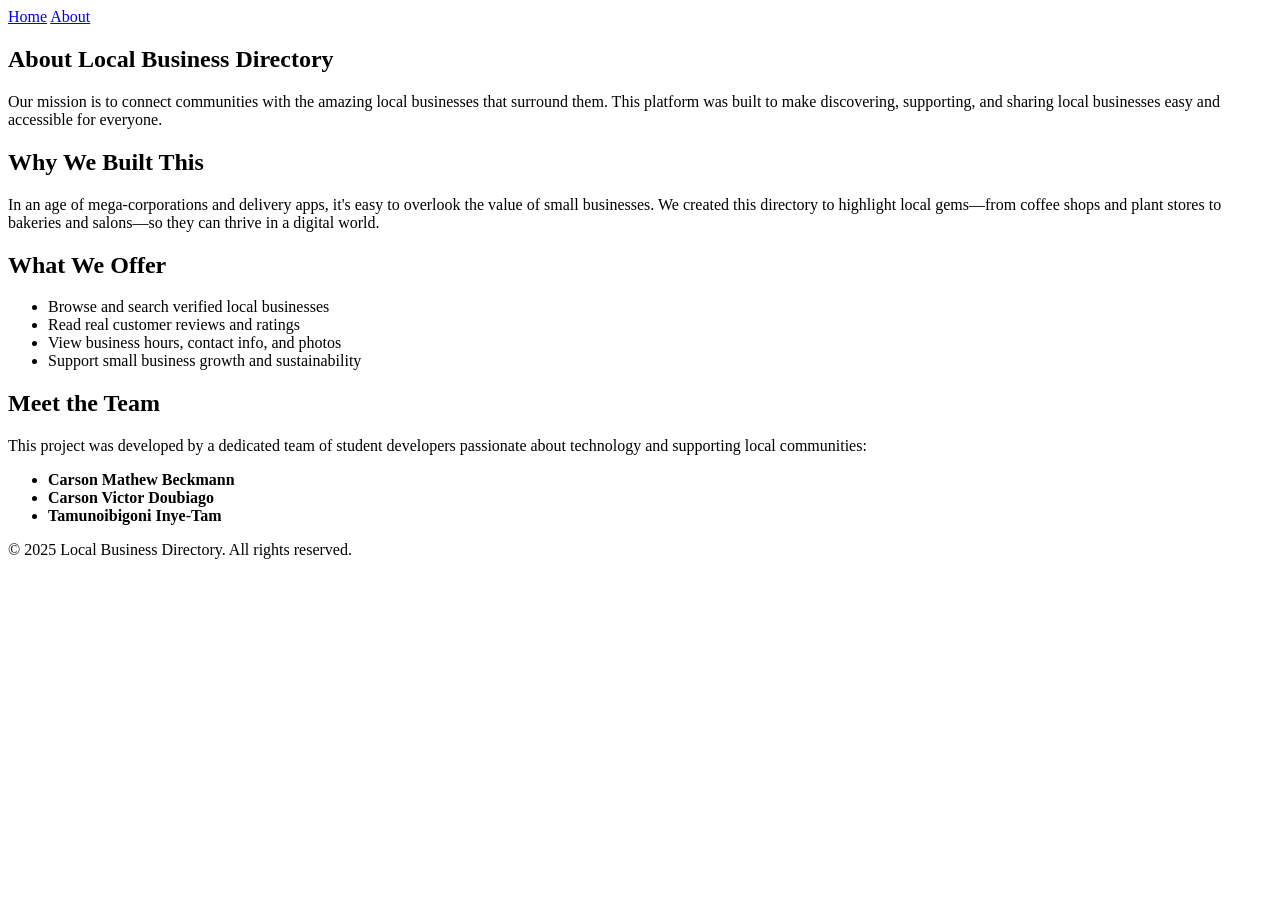
==== about.html @ 63d0f74f "created about html" ====
<!DOCTYPE html>
<html lang="en">
<head>
  <meta charset="UTF-8" />
  <meta name="viewport" content="width=device-width, initial-scale=1.0"/>
  <title>About Us - Local Business Directory</title>
  <link rel="stylesheet" href="styles/about.css" />
</head>
<body>
  <header>
    <nav>
      <a href="main.html">Home</a>
      <a href="about.html" class="active">About</a>
    </nav>
  </header>

  <main class="about-container">
    <section class="intro">
      <h1>About Local Business Directory</h1>
      <p>
        Our mission is to connect communities with the amazing local businesses that surround them.
        This platform was built to make discovering, supporting, and sharing local businesses easy and accessible for everyone.
      </p>
    </section>

    <section class="our-story">
      <h2>Why We Built This</h2>
      <p>
        In an age of mega-corporations and delivery apps, it's easy to overlook the value of small businesses.
        We created this directory to highlight local gems—from coffee shops and plant stores to bakeries and salons—so they can thrive in a digital world.
      </p>
    </section>

    <section class="features">
      <h2>What We Offer</h2>
      <ul>
        <li>Browse and search verified local businesses</li>
        <li>Read real customer reviews and ratings</li>
        <li>View business hours, contact info, and photos</li>
        <li>Support small business growth and sustainability</li>
      </ul>
    </section>

    <section class="team">
      <h2>Meet the Team</h2>
      <p>This project was developed by a dedicated team of student developers passionate about technology and supporting local communities:</p>
      <ul>
        <li><strong>Carson Mathew Beckmann</strong></li>
        <li><strong>Carson Victor Doubiago</strong></li>
        <li><strong>Tamunoibigoni Inye-Tam</strong></li>
      </ul>
    </section>
  </main>

  <footer>
    <p>&copy; 2025 Local Business Directory. All rights reserved.</p>
  </footer>
</body>
</html>
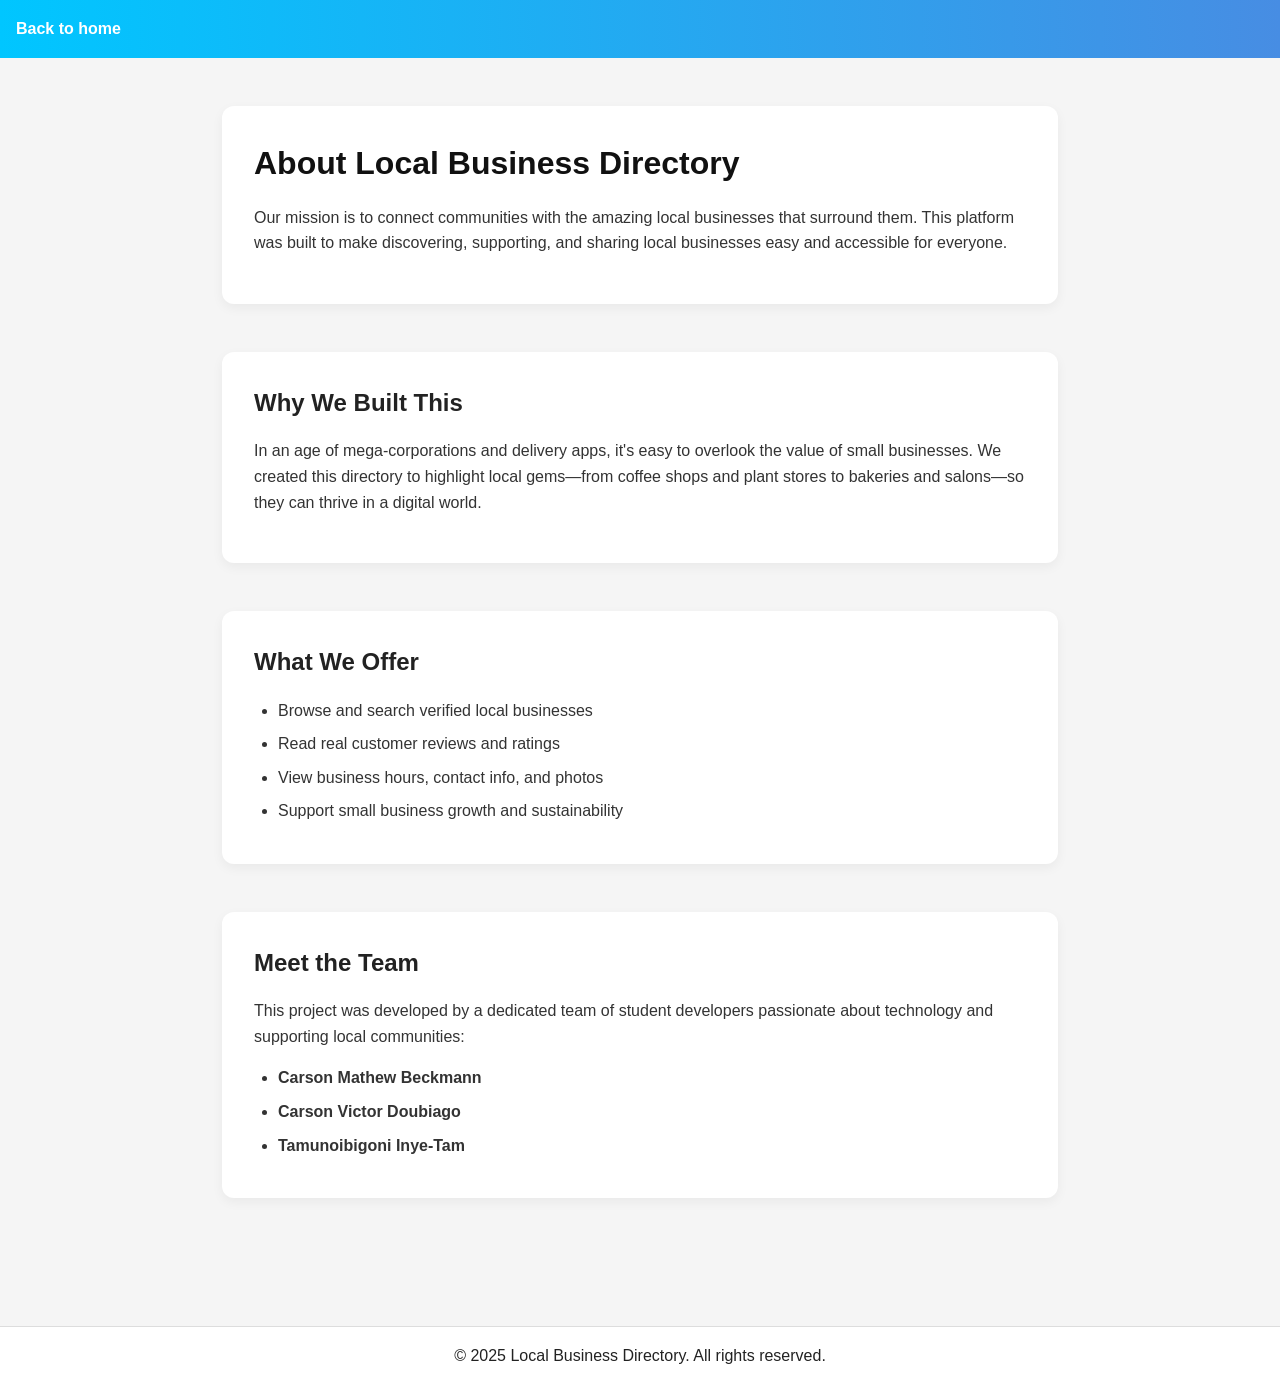
==== commit e40121c7: "Created styling for the about page" ====
--- a/about.html
+++ b/about.html
@@ -4,13 +4,12 @@
   <meta charset="UTF-8" />
   <meta name="viewport" content="width=device-width, initial-scale=1.0"/>
   <title>About Us - Local Business Directory</title>
-  <link rel="stylesheet" href="styles/about.css" />
+  <link rel="stylesheet" href="styles/about/about.css" />
 </head>
 <body>
   <header>
     <nav>
-      <a href="main.html">Home</a>
-      <a href="about.html" class="active">About</a>
+      <a href="index.html">Back to home</a>
     </nav>
   </header>
 
--- a/styles/about/about.css
+++ b/styles/about/about.css
@@ -0,0 +1,102 @@
+* {
+  margin: 0;
+  padding: 0;
+  box-sizing: border-box;
+}
+
+html {
+  scroll-behavior: smooth;
+}
+
+body {
+  font-family: 'Segoe UI', sans-serif;
+  line-height: 1.6;
+  background-color: #f5f5f5;
+  color: #333;
+  min-height: 100vh;
+  display: flex;
+  flex-direction: column;
+}
+
+header {
+  background-image: linear-gradient(90deg, #00c6ff, #478de3);
+  color: white;
+  padding: 1rem;
+  text-align: center;
+}
+
+nav {
+  display: flex;
+  justify-content: start;
+  gap: 2rem;
+}
+
+nav a {
+  color: white;
+  text-decoration: none;
+  font-weight: bold;
+  font-size: 1rem;
+}
+
+nav a:hover,
+nav a.active {
+  text-decoration: underline;
+}
+
+/* Main container */
+.about-container {
+  padding: 3rem 2rem;
+  max-width: 900px;
+  margin: 0 auto;
+  flex: 1;
+}
+
+/* Section styling */
+.about-container section {
+  margin-bottom: 3rem;
+  background: #fff;
+  border-radius: 12px;
+  padding: 2rem;
+  box-shadow: 0 4px 12px rgba(0,0,0,0.05);
+}
+
+/* Headings */
+.about-container h1 {
+  font-size: 2rem;
+  color: #111;
+  margin-bottom: 1rem;
+}
+
+.about-container h2 {
+  font-size: 1.5rem;
+  color: #222;
+  margin-bottom: 1rem;
+}
+
+/* Paragraphs */
+.about-container p {
+  font-size: 1rem;
+  margin-bottom: 1rem;
+}
+
+/* Lists */
+.about-container ul {
+  list-style: disc;
+  padding-left: 1.5rem;
+  font-size: 1rem;
+  color: #333;
+}
+
+.about-container li {
+  margin-bottom: 0.5rem;
+}
+
+/* Footer */
+footer {
+  background: #fff;
+  color: #222;
+  text-align: center;
+  padding: 1rem;
+  margin-top: 2rem;
+  border-top: 1px solid #ddd;
+}
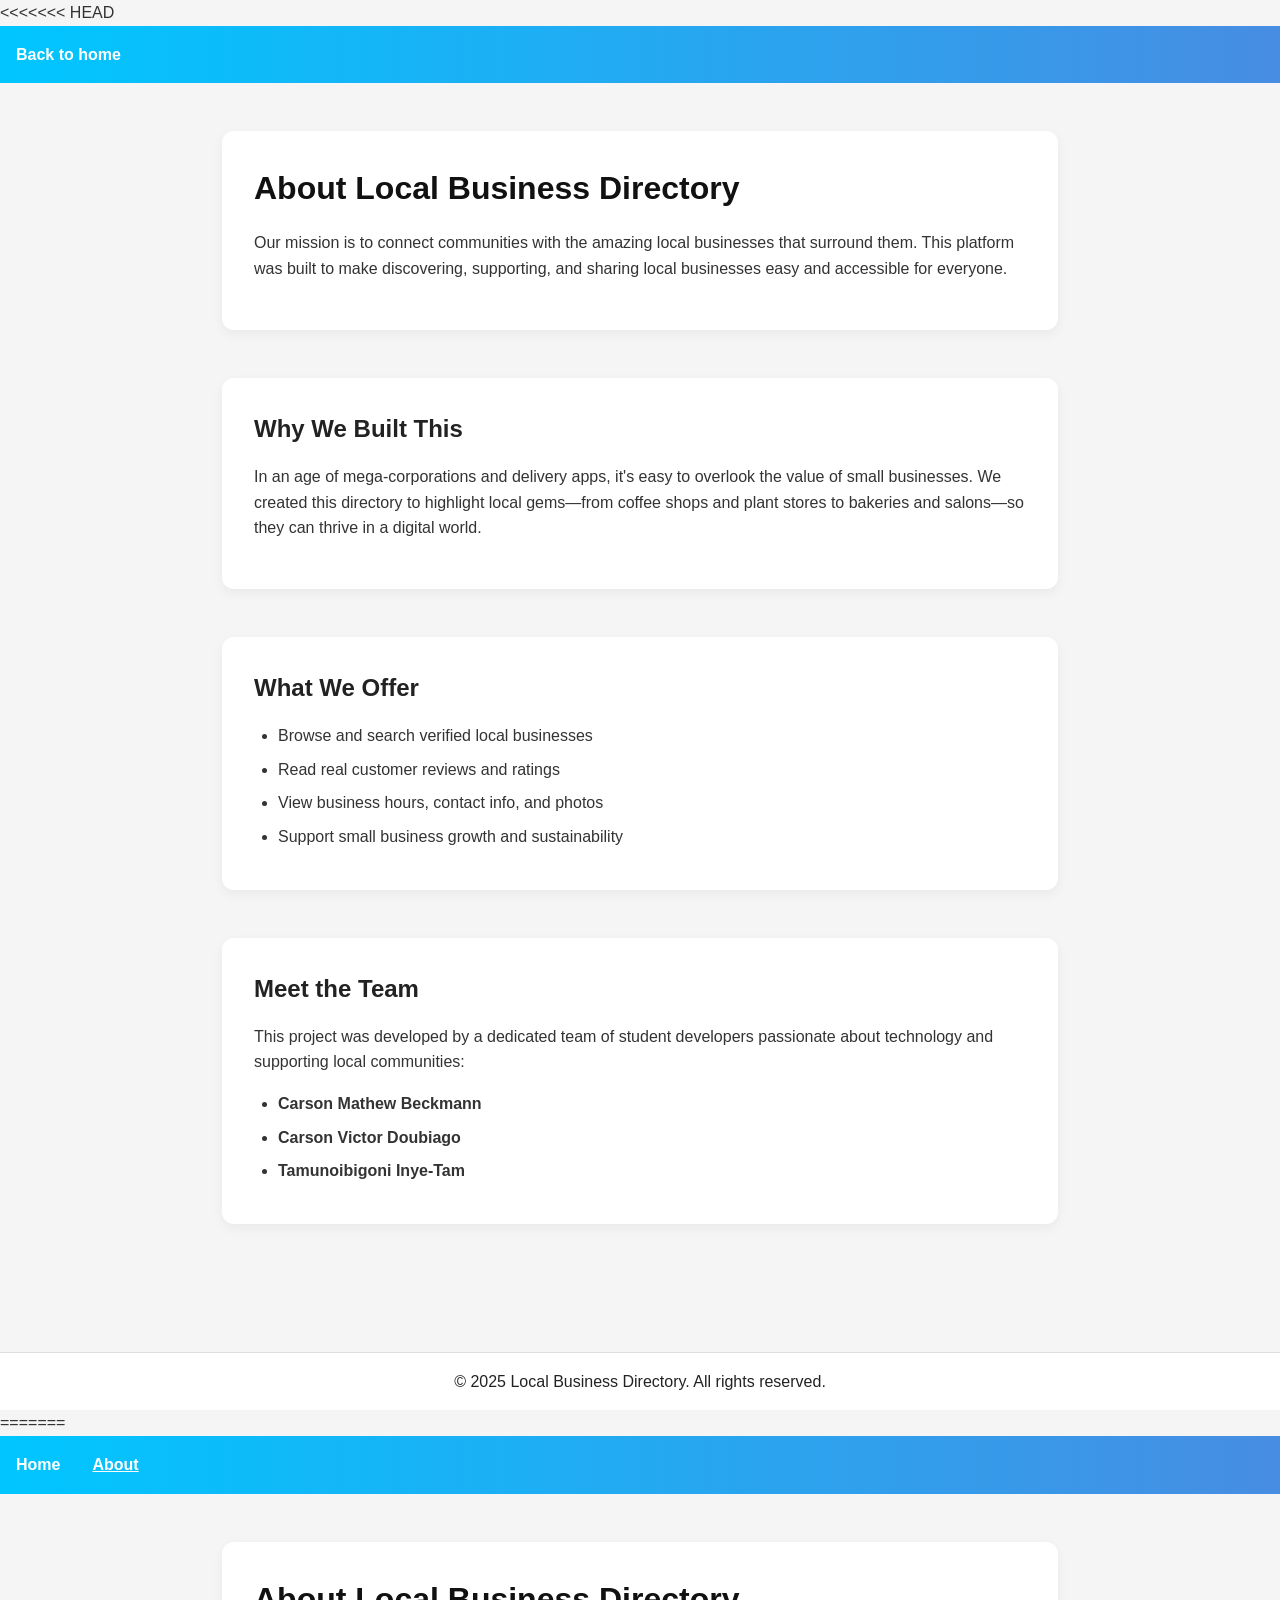
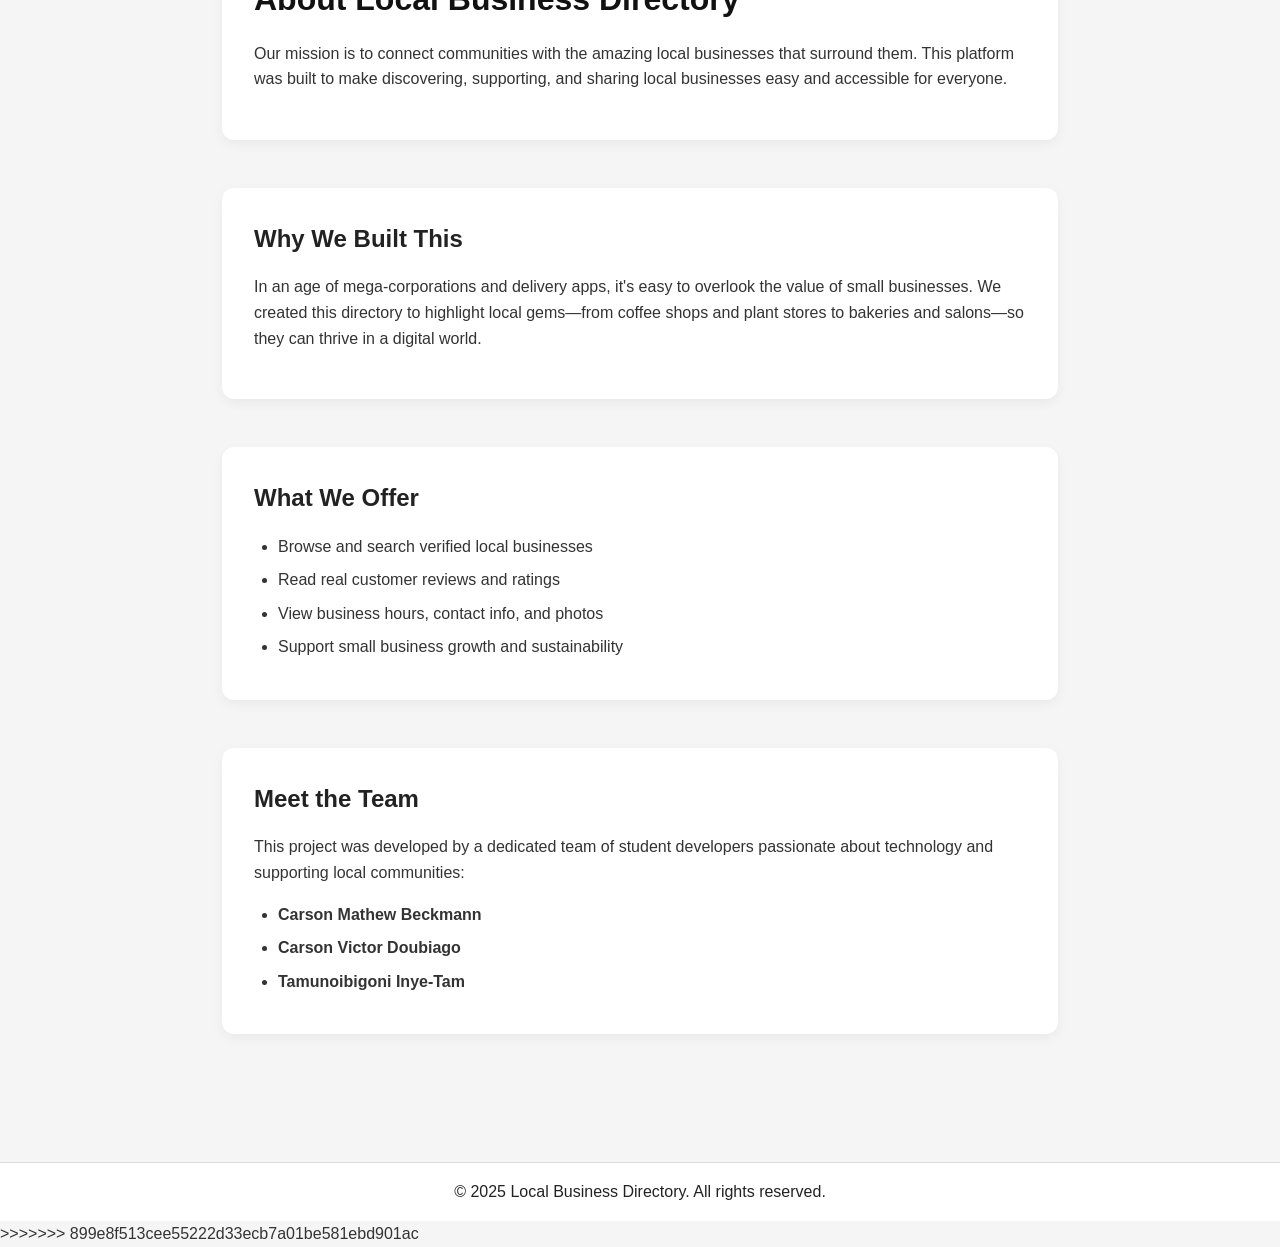
==== commit e627f4de: "Merge branch 'main' of https://github.com/Ibigoni/local-business-directory-website" ====
--- a/about.html
+++ b/about.html
@@ -1,3 +1,4 @@
+<<<<<<< HEAD
 <!DOCTYPE html>
 <html lang="en">
 <head>
@@ -55,4 +56,66 @@
     <p>&copy; 2025 Local Business Directory. All rights reserved.</p>
   </footer>
 </body>
-</html>+</html>
+=======
+<!DOCTYPE html>
+<html lang="en">
+<head>
+  <meta charset="UTF-8" />
+  <meta name="viewport" content="width=device-width, initial-scale=1.0"/>
+  <title>About Us - Local Business Directory</title>
+  <link rel="stylesheet" href="styles/about.css" />
+</head>
+<body>
+  <header>
+    <nav>
+      <a href="index.html">Home</a>
+      <a href="about.html" class="active">About</a>
+    </nav>
+  </header>
+
+  <main class="about-container">
+    <section class="intro">
+      <h1>About Local Business Directory</h1>
+      <p>
+        Our mission is to connect communities with the amazing local businesses that surround them.
+        This platform was built to make discovering, supporting, and sharing local businesses easy and accessible for everyone.
+      </p>
+    </section>
+
+    <section class="our-story">
+      <h2>Why We Built This</h2>
+      <p>
+        In an age of mega-corporations and delivery apps, it's easy to overlook the value of small businesses.
+        We created this directory to highlight local gems—from coffee shops and plant stores to bakeries and salons—so they can thrive in a digital world.
+      </p>
+    </section>
+
+    <section class="features">
+      <h2>What We Offer</h2>
+      <ul>
+        <li>Browse and search verified local businesses</li>
+        <li>Read real customer reviews and ratings</li>
+        <li>View business hours, contact info, and photos</li>
+        <li>Support small business growth and sustainability</li>
+      </ul>
+    </section>
+
+    <section class="team">
+      <h2>Meet the Team</h2>
+      <p>This project was developed by a dedicated team of student developers passionate about technology and supporting local communities:</p>
+      <ul>
+        <li><strong>Carson Mathew Beckmann</strong></li>
+        <li><strong>Carson Victor Doubiago</strong></li>
+        <li><strong>Tamunoibigoni Inye-Tam</strong></li>
+      </ul>
+    </section>
+  </main>
+
+  <footer>
+    <p>&copy; 2025 Local Business Directory. All rights reserved.</p>
+  </footer>
+</body>
+</html>
+
+>>>>>>> 899e8f513cee55222d33ecb7a01be581ebd901ac
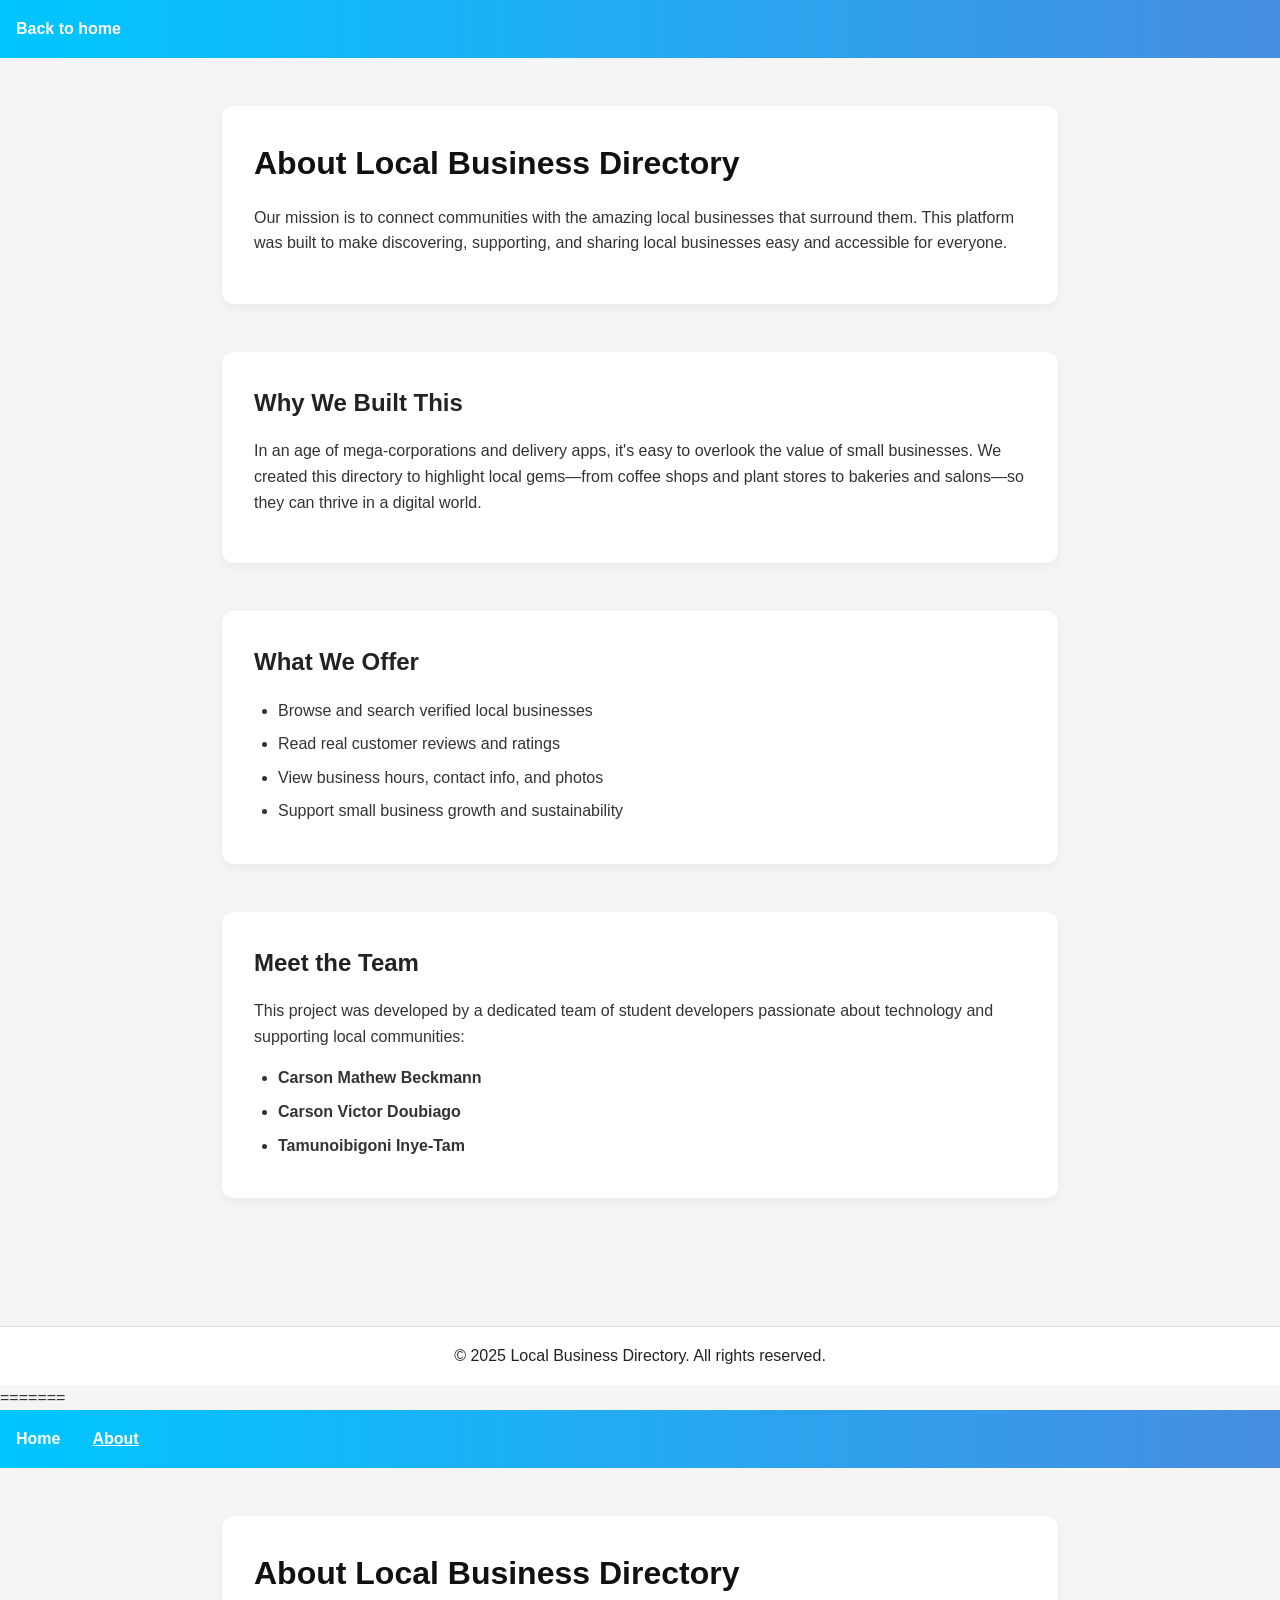
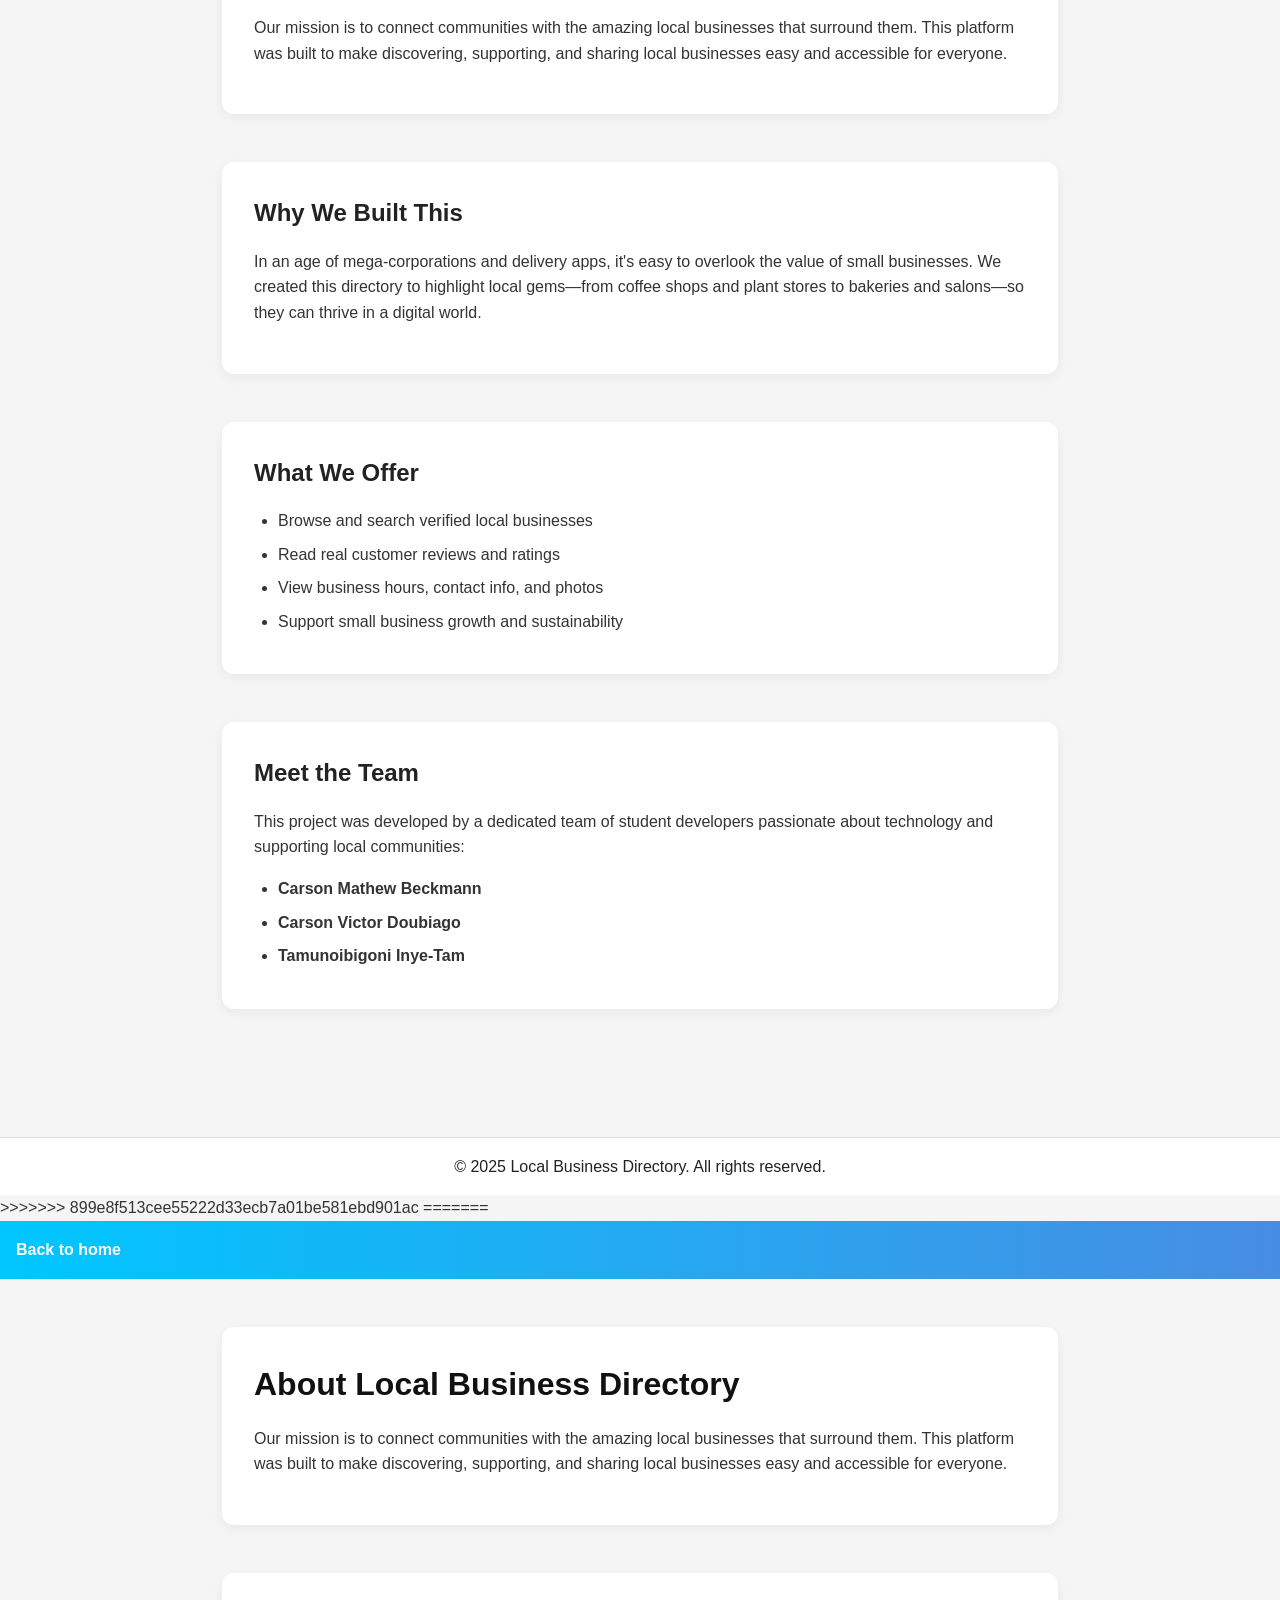
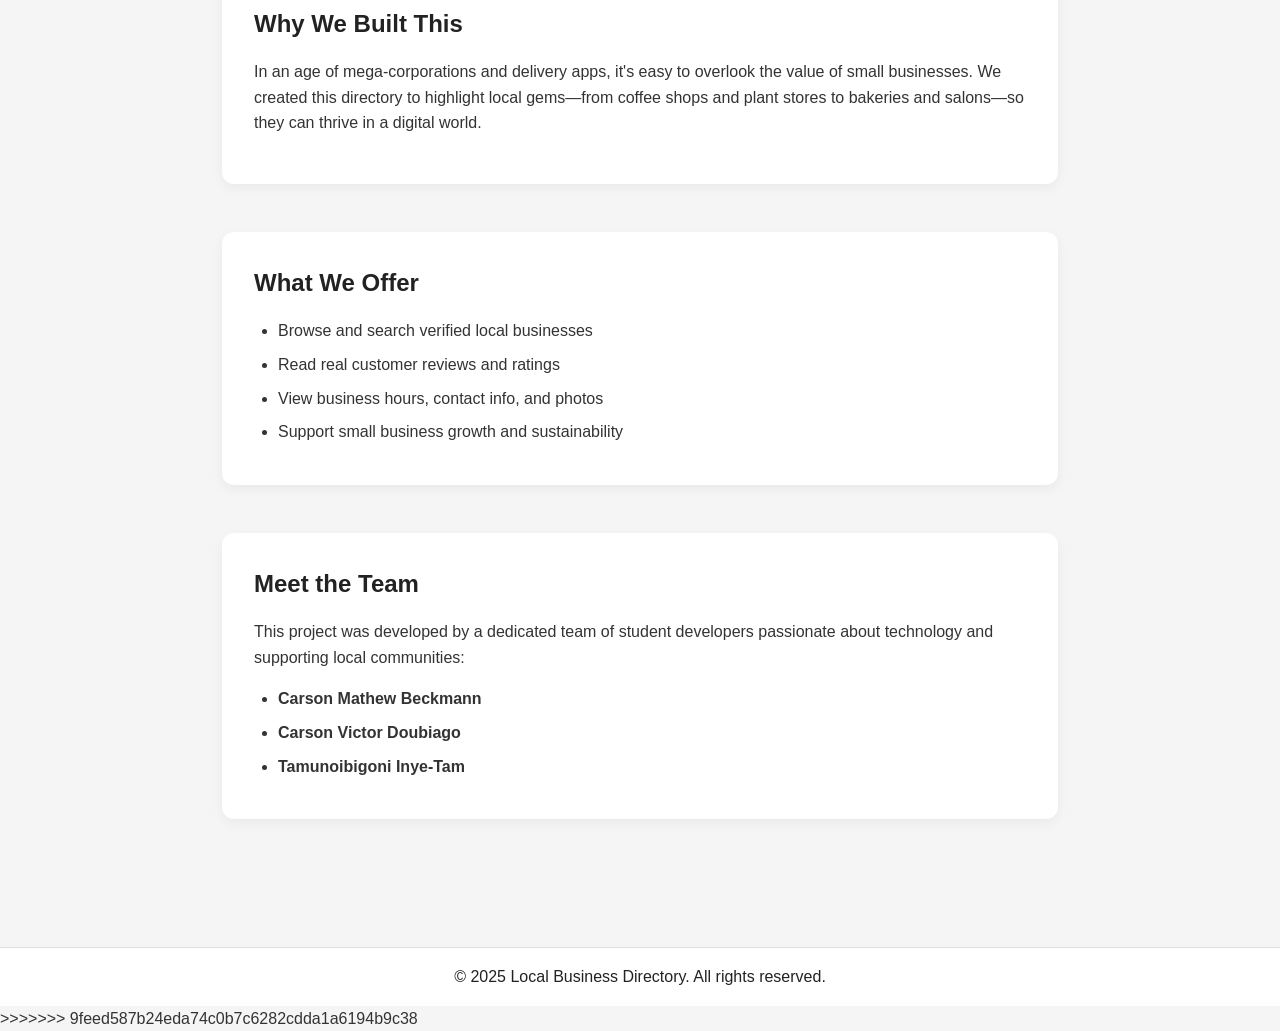
==== commit abf6006f: "Merge branch 'main' of https://github.com/Ibigoni/local-business-directory-website" ====
--- a/about.html
+++ b/about.html
@@ -1,4 +1,3 @@
-<<<<<<< HEAD
 <!DOCTYPE html>
 <html lang="en">
 <head>
@@ -119,3 +118,63 @@
 </html>
 
 >>>>>>> 899e8f513cee55222d33ecb7a01be581ebd901ac
+=======
+<!DOCTYPE html>
+<html lang="en">
+<head>
+  <meta charset="UTF-8" />
+  <meta name="viewport" content="width=device-width, initial-scale=1.0"/>
+  <title>About Us - Local Business Directory</title>
+  <link rel="stylesheet" href="styles/about/about.css" />
+</head>
+<body>
+  <header>
+    <nav>
+      <a href="index.html">Back to home</a>
+    </nav>
+  </header>
+
+  <main class="about-container">
+    <section class="intro">
+      <h1>About Local Business Directory</h1>
+      <p>
+        Our mission is to connect communities with the amazing local businesses that surround them.
+        This platform was built to make discovering, supporting, and sharing local businesses easy and accessible for everyone.
+      </p>
+    </section>
+
+    <section class="our-story">
+      <h2>Why We Built This</h2>
+      <p>
+        In an age of mega-corporations and delivery apps, it's easy to overlook the value of small businesses.
+        We created this directory to highlight local gems—from coffee shops and plant stores to bakeries and salons—so they can thrive in a digital world.
+      </p>
+    </section>
+
+    <section class="features">
+      <h2>What We Offer</h2>
+      <ul>
+        <li>Browse and search verified local businesses</li>
+        <li>Read real customer reviews and ratings</li>
+        <li>View business hours, contact info, and photos</li>
+        <li>Support small business growth and sustainability</li>
+      </ul>
+    </section>
+
+    <section class="team">
+      <h2>Meet the Team</h2>
+      <p>This project was developed by a dedicated team of student developers passionate about technology and supporting local communities:</p>
+      <ul>
+        <li><strong>Carson Mathew Beckmann</strong></li>
+        <li><strong>Carson Victor Doubiago</strong></li>
+        <li><strong>Tamunoibigoni Inye-Tam</strong></li>
+      </ul>
+    </section>
+  </main>
+
+  <footer>
+    <p>&copy; 2025 Local Business Directory. All rights reserved.</p>
+  </footer>
+</body>
+</html>
+>>>>>>> 9feed587b24eda74c0b7c6282cdda1a6194b9c38
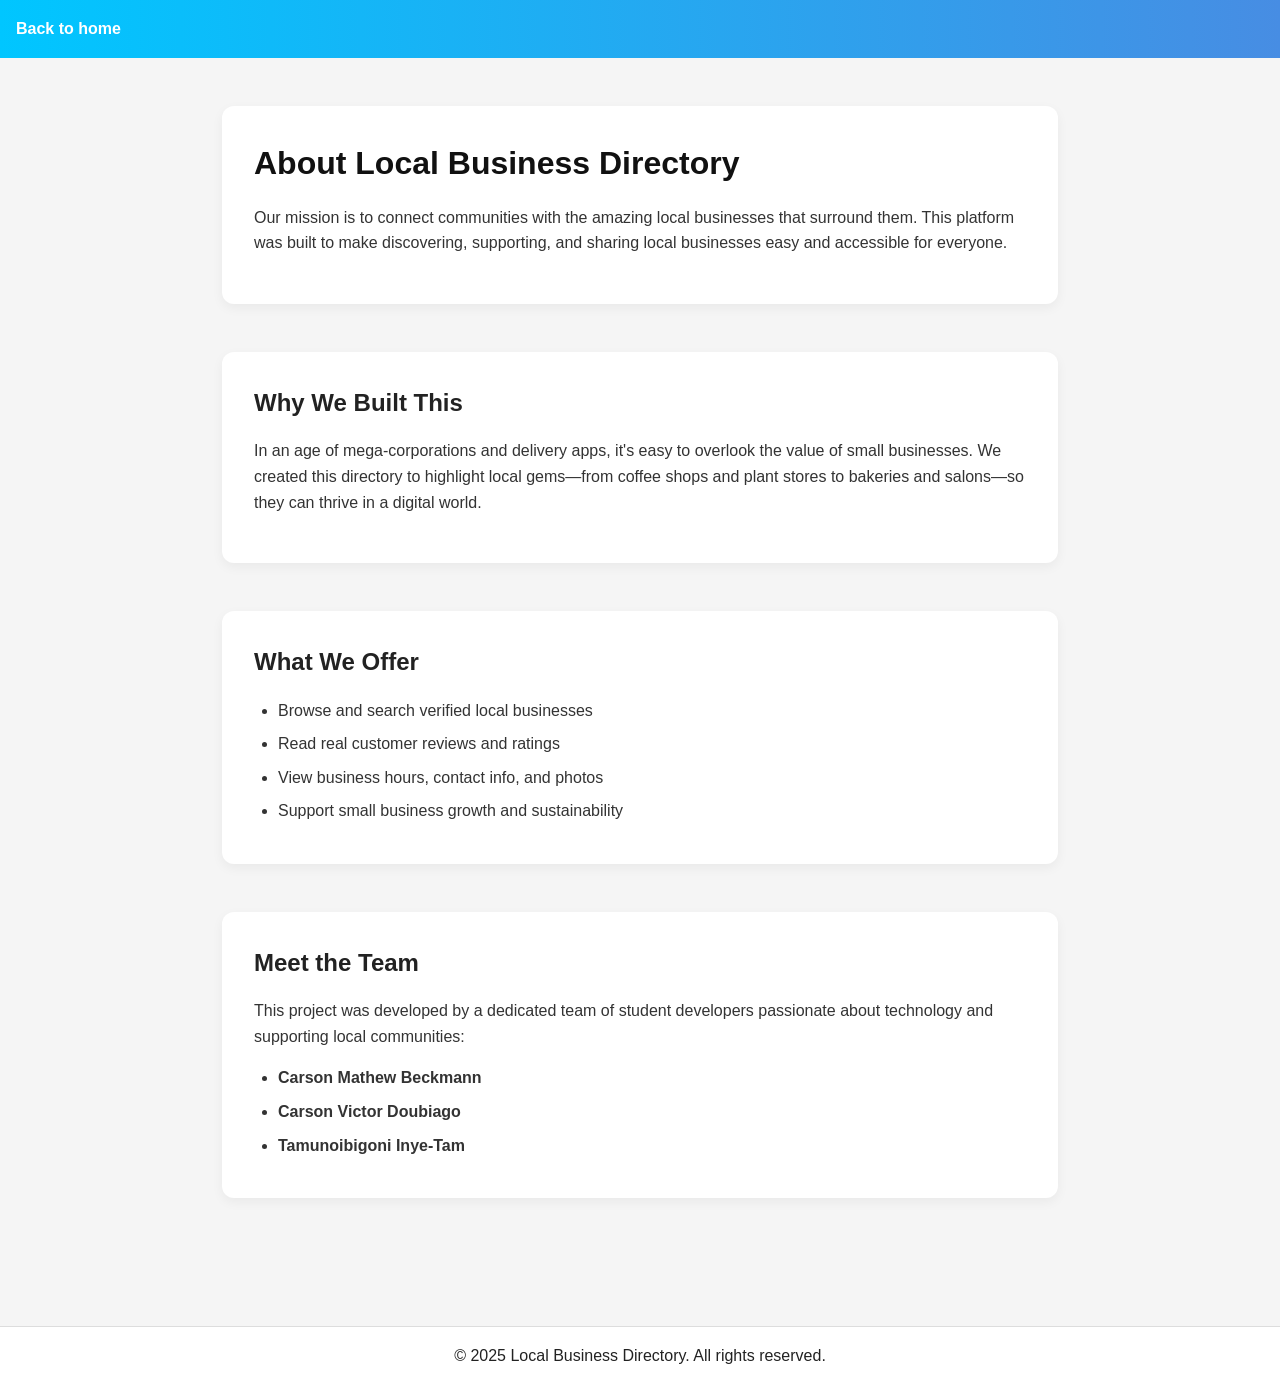
==== commit cb90732d: "Update about.html" ====
--- a/about.html
+++ b/about.html
@@ -56,125 +56,3 @@
   </footer>
 </body>
 </html>
-=======
-<!DOCTYPE html>
-<html lang="en">
-<head>
-  <meta charset="UTF-8" />
-  <meta name="viewport" content="width=device-width, initial-scale=1.0"/>
-  <title>About Us - Local Business Directory</title>
-  <link rel="stylesheet" href="styles/about.css" />
-</head>
-<body>
-  <header>
-    <nav>
-      <a href="index.html">Home</a>
-      <a href="about.html" class="active">About</a>
-    </nav>
-  </header>
-
-  <main class="about-container">
-    <section class="intro">
-      <h1>About Local Business Directory</h1>
-      <p>
-        Our mission is to connect communities with the amazing local businesses that surround them.
-        This platform was built to make discovering, supporting, and sharing local businesses easy and accessible for everyone.
-      </p>
-    </section>
-
-    <section class="our-story">
-      <h2>Why We Built This</h2>
-      <p>
-        In an age of mega-corporations and delivery apps, it's easy to overlook the value of small businesses.
-        We created this directory to highlight local gems—from coffee shops and plant stores to bakeries and salons—so they can thrive in a digital world.
-      </p>
-    </section>
-
-    <section class="features">
-      <h2>What We Offer</h2>
-      <ul>
-        <li>Browse and search verified local businesses</li>
-        <li>Read real customer reviews and ratings</li>
-        <li>View business hours, contact info, and photos</li>
-        <li>Support small business growth and sustainability</li>
-      </ul>
-    </section>
-
-    <section class="team">
-      <h2>Meet the Team</h2>
-      <p>This project was developed by a dedicated team of student developers passionate about technology and supporting local communities:</p>
-      <ul>
-        <li><strong>Carson Mathew Beckmann</strong></li>
-        <li><strong>Carson Victor Doubiago</strong></li>
-        <li><strong>Tamunoibigoni Inye-Tam</strong></li>
-      </ul>
-    </section>
-  </main>
-
-  <footer>
-    <p>&copy; 2025 Local Business Directory. All rights reserved.</p>
-  </footer>
-</body>
-</html>
-
->>>>>>> 899e8f513cee55222d33ecb7a01be581ebd901ac
-=======
-<!DOCTYPE html>
-<html lang="en">
-<head>
-  <meta charset="UTF-8" />
-  <meta name="viewport" content="width=device-width, initial-scale=1.0"/>
-  <title>About Us - Local Business Directory</title>
-  <link rel="stylesheet" href="styles/about/about.css" />
-</head>
-<body>
-  <header>
-    <nav>
-      <a href="index.html">Back to home</a>
-    </nav>
-  </header>
-
-  <main class="about-container">
-    <section class="intro">
-      <h1>About Local Business Directory</h1>
-      <p>
-        Our mission is to connect communities with the amazing local businesses that surround them.
-        This platform was built to make discovering, supporting, and sharing local businesses easy and accessible for everyone.
-      </p>
-    </section>
-
-    <section class="our-story">
-      <h2>Why We Built This</h2>
-      <p>
-        In an age of mega-corporations and delivery apps, it's easy to overlook the value of small businesses.
-        We created this directory to highlight local gems—from coffee shops and plant stores to bakeries and salons—so they can thrive in a digital world.
-      </p>
-    </section>
-
-    <section class="features">
-      <h2>What We Offer</h2>
-      <ul>
-        <li>Browse and search verified local businesses</li>
-        <li>Read real customer reviews and ratings</li>
-        <li>View business hours, contact info, and photos</li>
-        <li>Support small business growth and sustainability</li>
-      </ul>
-    </section>
-
-    <section class="team">
-      <h2>Meet the Team</h2>
-      <p>This project was developed by a dedicated team of student developers passionate about technology and supporting local communities:</p>
-      <ul>
-        <li><strong>Carson Mathew Beckmann</strong></li>
-        <li><strong>Carson Victor Doubiago</strong></li>
-        <li><strong>Tamunoibigoni Inye-Tam</strong></li>
-      </ul>
-    </section>
-  </main>
-
-  <footer>
-    <p>&copy; 2025 Local Business Directory. All rights reserved.</p>
-  </footer>
-</body>
-</html>
->>>>>>> 9feed587b24eda74c0b7c6282cdda1a6194b9c38
